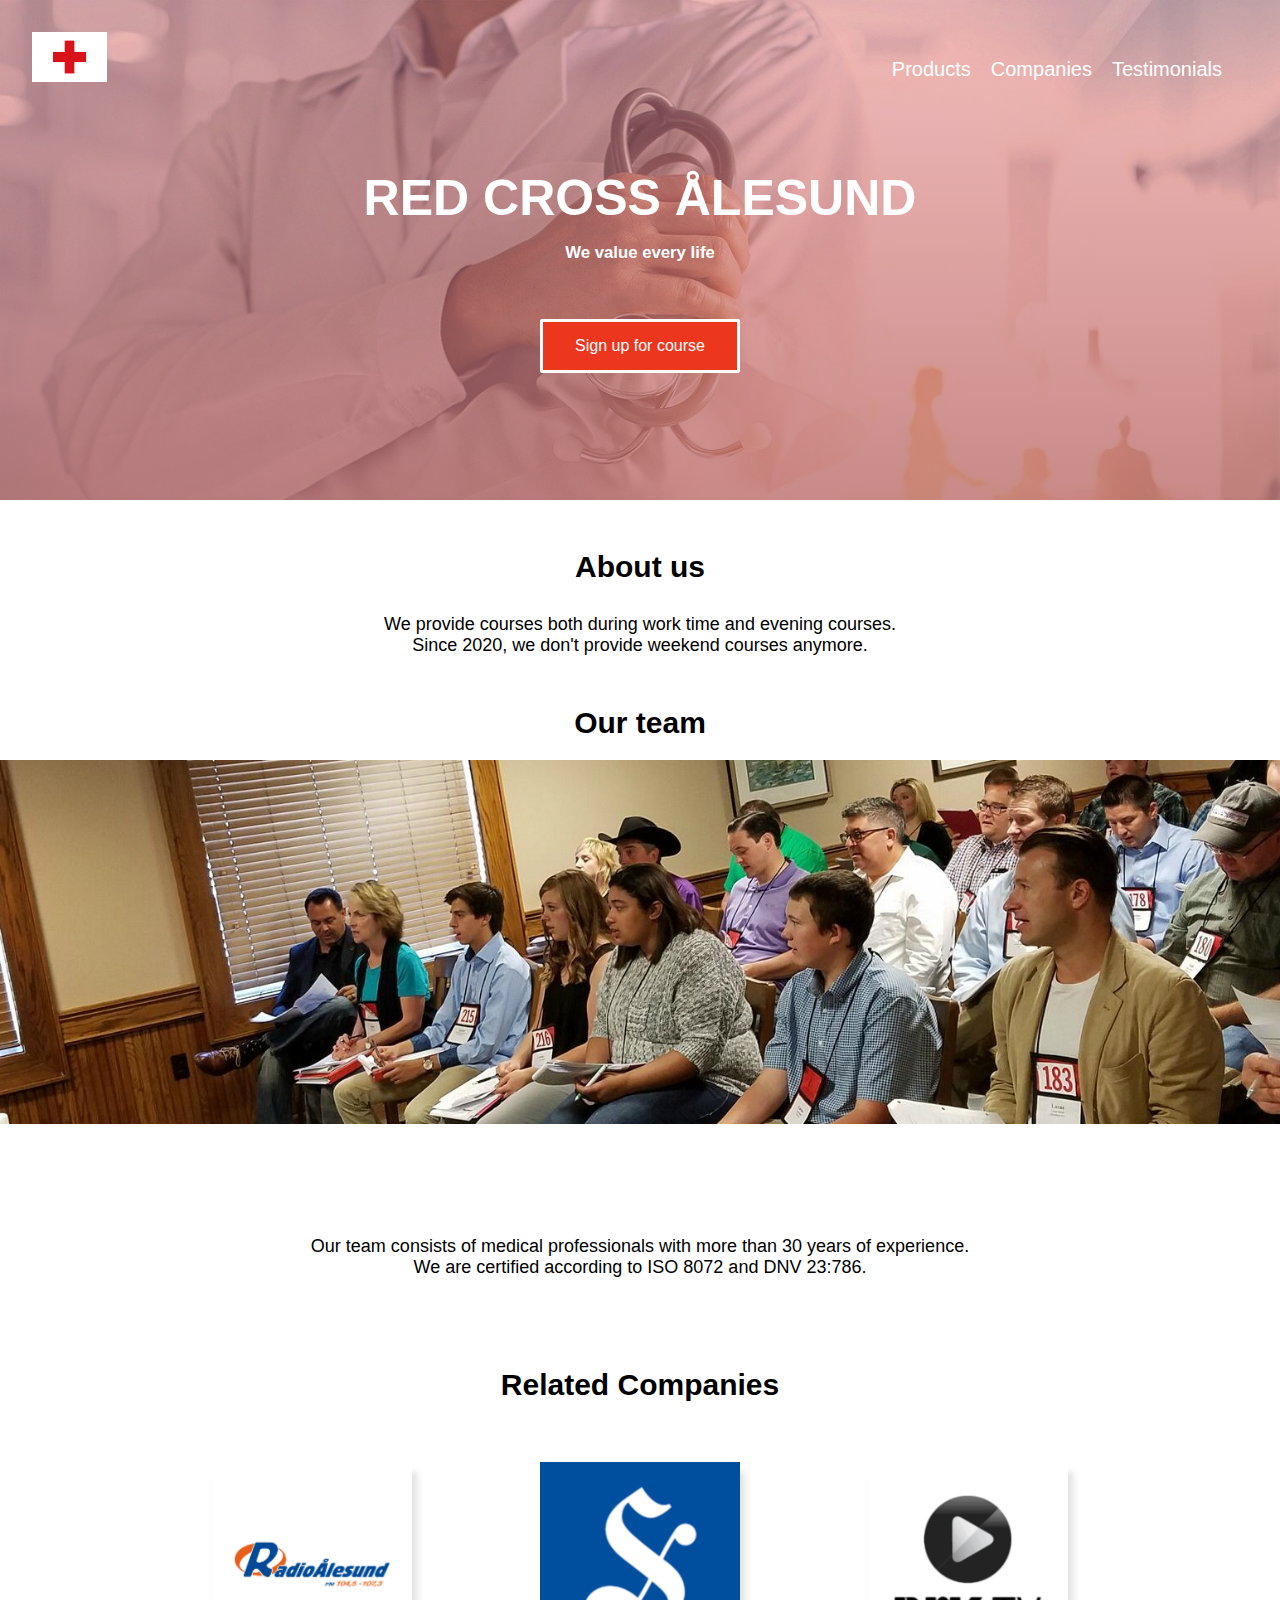
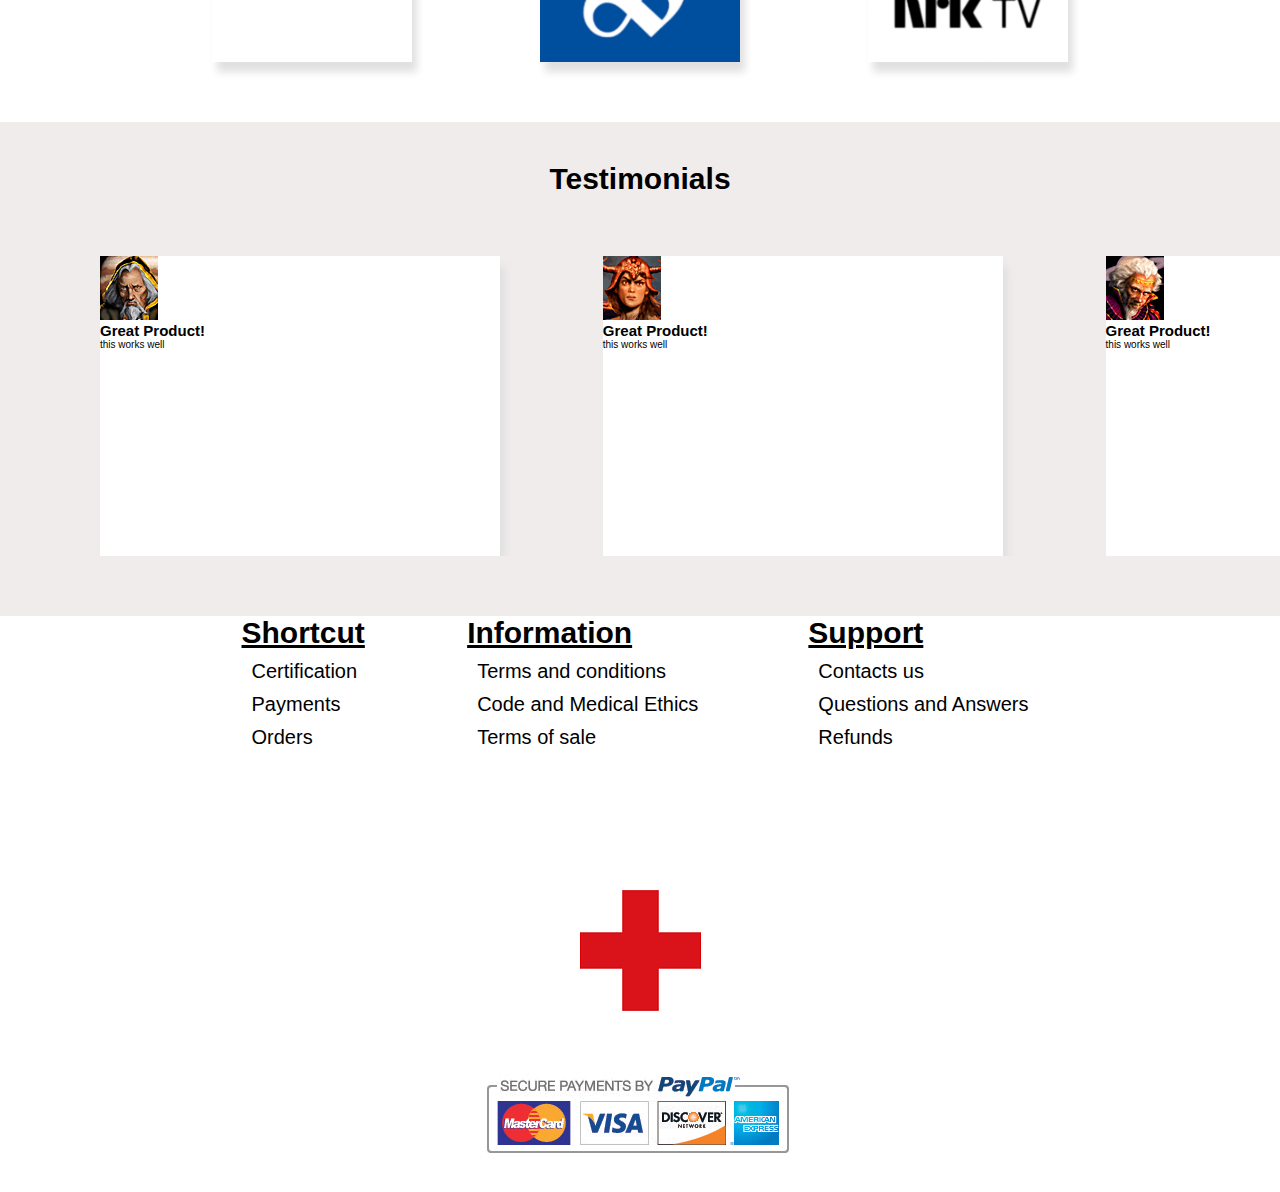
==== src/main/resources/templates/index.html @ 78cc1c4e "refactored packages and added simple login functionality" ====
<!DOCTYPE html>
<html xmlns:sec="http://www.thymeleaf.org/thymeleaf-extras-springsecurity5">


<head>
    <meta charset="utf-8" />
    <title>G9RedX</title>
    <link rel="icon" href="images/aids.png" type="image/gif">
    <link rel="stylesheet" href="style.css">
    <script src="script.js" defer></script>
</head>

<body>
    <section id="header">

        <div class="header-container">

            <div class="brand-image">
                <img src="images/aids.png" alt="">
            </div>

            <a href="#" class="toggle-button">
                <span class="bar"></span>
                <span class="bar"></span>
                <span class="bar"></span>
            </a>

            <div class="menubar-links">
                <ul>
                    <li><a href="#">Products</a></li>
                    <li><a href="#related-companies">Companies</a></li>
                    <li><a href="#reviews">Testimonials</a></li>
                </ul>
            </div>
        </div>

        <div class="container-text">
            <h1>RED CROSS ÅLESUND</h1>
            <H6>We value every life</H6>
            <div class="signup-btn">
                <button type="button">Sign up for course</button>
            </div>
        </div>

    </section>

    <section id="product">


    </section>

    <section id="about-us">
        <div class="about-text">
            <h1>About us</h1>
            <p>We provide courses both during work time and evening courses. <br> Since 2020, we don't provide weekend
                courses anymore.</p>
        </div>

        <div class="image-slider">
            <h1>Our team</h1>
            <figure>
                <img src="images/wide1.png">
                <img src="images/wide2.png">
                <img src="images/wide3.jpg">
            </figure>

        </div>

        <div class="image-dot">
            <span class="dot" onclick="currentSlide(1)"></span>
            <span class="dot" onclick="currentSlide(2)"></span>
            <span class="dot" onclick="currentSlide(3)"></span>
        </div>

        <div class="text-under">
            <p>Our team consists of medical professionals with more than 30 years of experience. <br>We are certified
                according to ISO 8072 and DNV 23:786.</p>
        </div>
    </section>

    <section id="related-companies">
        <h1>Related Companies</h1>
        
        <div id="company-cards">
            <div class="company-card-item">
                <a href="https://radioaalesund.no/" target="_blank"><img src="images/radio.png" alt="radio Alesund" class="company-image"></a>
            </div>


            <div class="company-card-item">
                <a href="https://smp.no/" target="_blank"><img src="images/smp.png" alt="smp" class="company-image"></a>
            </div>

            <div class="company-card-item">
                <a href="https://tv.nrk.no/" target="_blank"><img src="images/nrktv.png" alt="nrk tv" class="company-image"></a>
            </div>
        </div>
    </section>
    
    <section id="reviews">
        <h1>Testimonials</h1>
        <div id="review-cards" onscroll='checkEdge()'>
            <div class="review-card-item" id="review-card-item1">
                <img src="images/user1.png" alt="user image">
                <h2>Great Product!</h2>
                <p>this works well</p>
            </div>

            <div class="review-card-item" id="review-card-item2">
                <img src="images/user2.png" alt="user image">
                <h2>Great Product!</h2>
                <p>this works well</p>
            </div>

            <div class="review-card-item" id="review-card-item3"> 
                <img src="images/user3.png" alt="user image">
                <h2>Great Product!</h2>
                <p>this works well</p>
            </div>

            <div class="review-card-item" id="review-card-item4">
                <img src="images/user3.png" alt="user image">
                <h2>Great Product!</h2>
                <p>this works well</p>
            </div>

            <div class="review-card-item" id="review-card-item5">
                <img src="images/user3.png" alt="user image">
                <h2>Great Product!</h2>
                <p>this works well</p>
            </div>

            <div class="review-card-item" id="review-card-item6">
                <img src="images/user3.png" alt="user image">
                <h2>Great Product!</h2>
                <p>this works well</p>
            </div>
        </div>
    </section>


    <section id="footer">
        <div class="footer-container">
            <div class="shortcut">
                <H1>Shortcut</H1>
                <ul>
                    <li><a href="#">Certification</a></li>
                    <li><a href="#">Payments</a></li>
                    <li><a href="#">Orders</a></li>
                </ul>
            </div>
            <div class="information">
                <h1>Information</h1>
                <ul>
                    <li><a href="#">Terms and conditions</a></li>
                    <li><a href="#">Code and Medical Ethics</a></li>
                    <li><a href="#">Terms of sale</a></li>
                </ul>
            </div>
            <div class="support">
                <h1>Support</h1>
                <ul>
                <li><a href="#">Contacts us</a></li>
                <li><a href="#">Questions and Answers</a></li>
                <li><a href="#">Refunds</a></li>
                </ul>
            </div>
            <div class="footer-images">
                <img src="images/aids.png" alt="">
                <img src="images/SecurePayments.png" alt="">
            </div>
        </div>
    </section>

</body>

</html>
---- src/main/resources/templates/style.css ----
* {
    margin: 0;
    padding: 0;
    box-sizing: border-box;
}

html {
    font-size: 10px;
    font-family: Verdana, Geneva, Tahoma, sans-serif;
}

body {
    display: flex;
    flex-direction: column;
}


/* Header section */

#header {
    display: flex;
    flex-direction: column;
    background-image: linear-gradient( rgba(226, 107, 107, 0.45), rgb(168, 98, 96)), url(images/longdoctor.jpeg);
    background-repeat: no-repeat;
    background-attachment: fixed;
    background-size: cover;
    height: 50rem;
}

.header-container {
    display: flex;
    padding: 3.2rem 3.2rem;
    justify-content: space-between;
    font-size: 2rem;
}

.menubar-links ul {
    margin: 0;
    padding: 1.6rem 1.6rem;
    display: flex;
}

.menubar-links li {
    list-style-type: none;
}

.menubar-links li a {
    text-decoration: none;
    color: white;
    padding: 1rem;
    display: block;
}

.menubar-links li a:hover {
    text-decoration: underline;
}

.brand-image img {
    height: 50px;
    width: auto;
}

.container-text {
    display: flex;
    flex-direction: column;
    justify-content: center;
    align-items: center;
    flex-wrap: wrap;
    margin-top: 3rem;
    gap: 1.6rem;
    font-size: 2.5rem;
    color: white;
}

.signup-btn button {
    background-color: #ec361e;
    border: none;
    border-color: #ffffff;
    border-style: solid;
    border-radius: 2px;
    color: white;
    padding: 1.5rem 3.2rem;
    text-align: center;
    text-decoration: none;
    display: inline-block;
    font-size: 1.6rem;
    margin-top: 4rem;
}

.signup-btn button:hover {
    background-color: #8a2315;
}

.toggle-button {
    position: absolute;
    top: 0.75rem;
    right: 1.5rem;
    display: none;
    flex-direction: column;
    justify-content: space-between;
    align-items: center;
    gap: 3px;
    width: 3rem;
    height: 3rem;
}

.toggle-button .bar {
    height: 1rem;
    width: 100%;
    background-color: white;
    border-radius: 1rem;
}

/* -------------------------------------------------------- */

/* Company and Reviews Section */



/* 
 * Image Fade effect 
*/

.company-image {
    width: 100%;
    opacity: 1;
    transition: .5s ease;
    backface-visibility: hidden;
}

.company-card-item:hover .company-image {
    opacity: 0.7;
}

/* 
 * Title above the flex managed boxes 
*/
#reviews > h1, #related-companies > h1 {
    font-size: 3rem;
    padding-bottom: 6rem;
    text-align: center;
}

/* 
 * Positioning and styling of the Boxes
*/
#reviews, #related-companies {
    padding-top: 4rem;
    padding-bottom: 6rem;
}


#reviews {
    width: 100%;
    background-color: rgb(240, 236, 236);
}

#company-cards {
    display: flex;
    flex-wrap: wrap;
}

#review-cards {
    position: relative;
    width: 100%;
    height: 300px;
    overflow-y: hidden;
    overflow-x: scroll;
    white-space: nowrap;

}

#company-cards {
    justify-content: center;
    gap: 128px;
}

/* 
 * The content inside of the cards  
*/
.company-card-item, .review-card-item {
    background-color: white;
    box-shadow: 5px 10px 8px #e0e0e0;
}  

.review-card-item {    
    width: 40em;
    height: 30em;
      display: inline-block;
    margin-left: 100px;
} 

.company-card-item {    
    width: 20em;
    height: 20em;
} 

/* -------------------------------------------------------- */

/* 
 * Mobile Support  
*/
@media (max-width: 500px) {
    .container-text {
        font-size: 2rem;
    }
}

@media (max-width: 600px) {
    
    .toggle-button {
        display: flex;
        margin: 4rem 2.5rem;
    }

    .menubar-links {
        display: none;
        width: 100%;
    }

    .menubar {
        flex-direction: column;
    }   

    .menubar-links ul {
        width: 100%;
        flex-direction: column;
    }   

    .menubar-links li {
        text-align: center;
    }   

    .menubar-links li a {
        padding: 1rem;
    }   

    .menubar-links.active {
         display: flex;
    }   

    .menubar-links.close {
        display: none;
    }

    #review-cards {
        flex-direction: column;
        justify-content: space-between;
    }   


    .review-card-item {     
        margin-left: auto;
        margin-right: auto;
        margin-top: 5%;
    } 
}
/* -------------------------------------------------------- */


/* About us Section */

#about-us{
    display: flex;
    flex-direction: column;
    justify-content: center;
}

.about-text{
    text-align: center;
    justify-content: center;
    margin-top: 5rem;
    font-size: large;
}

.about-text > h1 {
    font-size: 3rem;
}

.image-slider{
    text-align: center;
    position: relative;
}

.slider{
    display: none;
}

.text {
    color: #000000;
    font-size: 15px;
    padding: 8px 12px;
    position: absolute;
    bottom: 8px;
    width: 100%;
    text-align: center;
  }

.image-slider h1{
    margin: 2rem;
    font-size: 3rem;
}

.image-slider img{
    width: 100%;
}

.about-text p {
    margin: 3rem;
}

.text-under{
    text-align: center;
    justify-content: center;
    margin: 5rem;
    font-size: large;
    width: 100;
    height: auto;
    
}

.image-slider{
    overflow: hidden;
    height: 50rem;
}

.image-slider figure{
    position: relative;
    width: 500%;
    margin: 0;
    left: 0;
    animation: 20s image-slider infinite;
}

.image-slider figure img{
    float: left;
    width: 20%;
}

@keyframes image-slider{
    0%{
        left: 0;
    }
    20%{
        left: 0;
    }
    25%{
        left: -100%;
    }
    45%{
        left: -100%;
    }
    50%{
        left: -200%;
    }
    70%{
        left: -200%;
    }
}
/* -------------------------------------------------------- */


/* Foooter section */


.footer-container{
    display: flex;
    flex-wrap: wrap;
    justify-content: center;
    align-items: center;
    gap: 100px;
    height: 40rem;
    width: auto;
}

.footer-container h1{
    font-size: 3rem;
    text-decoration: underline;
}

.footer-container ul{
    font-size: 2rem;
}

.footer-container li{
    list-style-type: none;
    margin: 1rem;
}

.footer-container li a {
    text-decoration: none;
    color: black;
}

.footer-images{
    display: flex;
    justify-content: center;
    flex-direction: column;
    align-items: center;
}
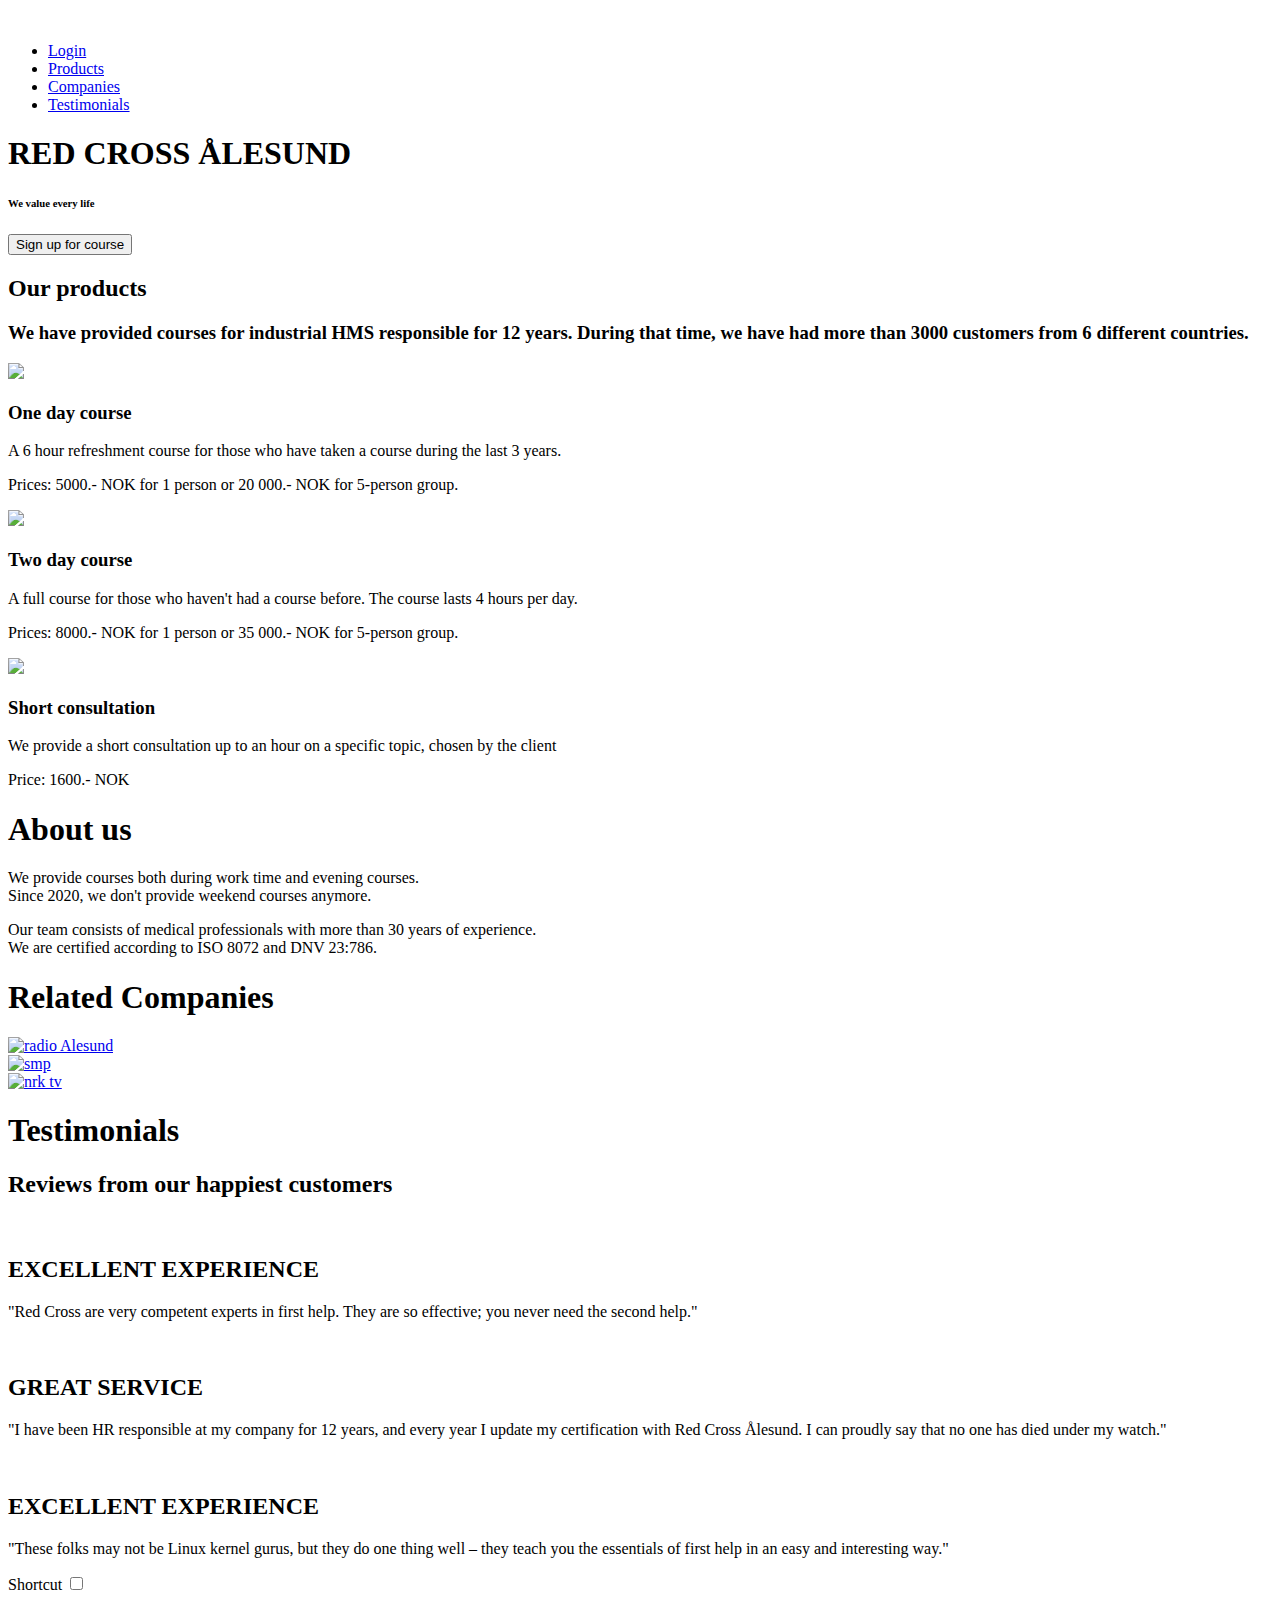
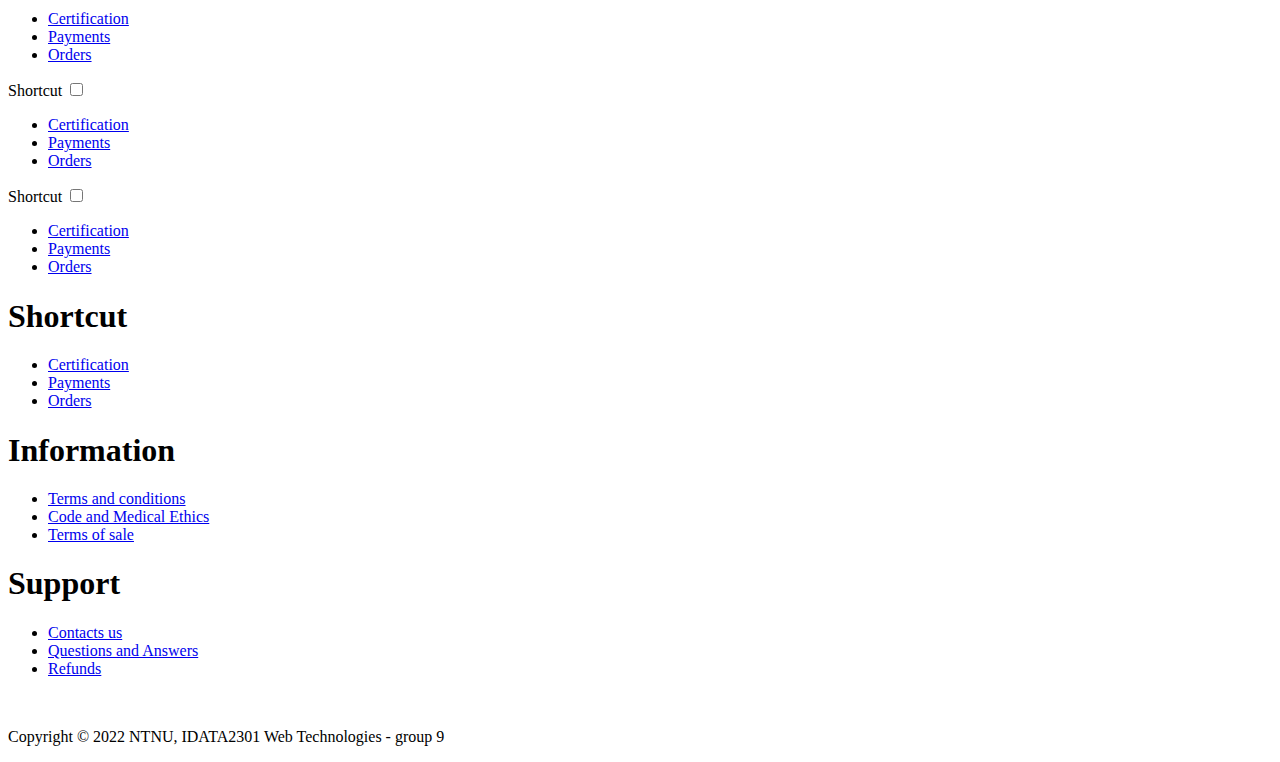
==== commit eba27d96: "added current front end to thymeleaf" ====
--- a/src/main/resources/templates/index.html
+++ b/src/main/resources/templates/index.html
@@ -1,176 +1,225 @@
 <!DOCTYPE html>
-<html xmlns:sec="http://www.thymeleaf.org/thymeleaf-extras-springsecurity5">
-
+<html lang="en">
 
 <head>
-    <meta charset="utf-8" />
-    <title>G9RedX</title>
-    <link rel="icon" href="images/aids.png" type="image/gif">
-    <link rel="stylesheet" href="style.css">
-    <script src="script.js" defer></script>
+  <meta charset="utf-8" />
+  <meta http-equiv="X-UA-Compatible" content="IE=edge">
+  <meta name="viewport" content="width=device-width, initial-scale=1.0">
+  <title>Red Cross</title>
+  <link rel="icon" href="../images/favicon.png" type="image/gif">
+  <link rel="stylesheet" href="style.css">
+  <script src=".script.js" defer></script>
 </head>
 
 <body>
-    <section id="header">
-
-        <div class="header-container">
-
-            <div class="brand-image">
-                <img src="images/aids.png" alt="">
-            </div>
-
-            <a href="#" class="toggle-button">
-                <span class="bar"></span>
-                <span class="bar"></span>
-                <span class="bar"></span>
-            </a>
-
-            <div class="menubar-links">
-                <ul>
-                    <li><a href="#">Products</a></li>
-                    <li><a href="#related-companies">Companies</a></li>
-                    <li><a href="#reviews">Testimonials</a></li>
-                </ul>
-            </div>
-        </div>
-
-        <div class="container-text">
-            <h1>RED CROSS ÅLESUND</h1>
-            <H6>We value every life</H6>
-            <div class="signup-btn">
-                <button type="button">Sign up for course</button>
-            </div>
-        </div>
-
-    </section>
-
-    <section id="product">
-
-
-    </section>
-
-    <section id="about-us">
-        <div class="about-text">
-            <h1>About us</h1>
-            <p>We provide courses both during work time and evening courses. <br> Since 2020, we don't provide weekend
-                courses anymore.</p>
-        </div>
-
-        <div class="image-slider">
-            <h1>Our team</h1>
-            <figure>
-                <img src="images/wide1.png">
-                <img src="images/wide2.png">
-                <img src="images/wide3.jpg">
-            </figure>
-
-        </div>
-
-        <div class="image-dot">
-            <span class="dot" onclick="currentSlide(1)"></span>
-            <span class="dot" onclick="currentSlide(2)"></span>
-            <span class="dot" onclick="currentSlide(3)"></span>
-        </div>
-
-        <div class="text-under">
-            <p>Our team consists of medical professionals with more than 30 years of experience. <br>We are certified
-                according to ISO 8072 and DNV 23:786.</p>
-        </div>
-    </section>
-
-    <section id="related-companies">
-        <h1>Related Companies</h1>
-        
-        <div id="company-cards">
-            <div class="company-card-item">
-                <a href="https://radioaalesund.no/" target="_blank"><img src="images/radio.png" alt="radio Alesund" class="company-image"></a>
-            </div>
-
-
-            <div class="company-card-item">
-                <a href="https://smp.no/" target="_blank"><img src="images/smp.png" alt="smp" class="company-image"></a>
-            </div>
-
-            <div class="company-card-item">
-                <a href="https://tv.nrk.no/" target="_blank"><img src="images/nrktv.png" alt="nrk tv" class="company-image"></a>
-            </div>
-        </div>
-    </section>
-    
-    <section id="reviews">
-        <h1>Testimonials</h1>
-        <div id="review-cards" onscroll='checkEdge()'>
-            <div class="review-card-item" id="review-card-item1">
-                <img src="images/user1.png" alt="user image">
-                <h2>Great Product!</h2>
-                <p>this works well</p>
-            </div>
-
-            <div class="review-card-item" id="review-card-item2">
-                <img src="images/user2.png" alt="user image">
-                <h2>Great Product!</h2>
-                <p>this works well</p>
-            </div>
-
-            <div class="review-card-item" id="review-card-item3"> 
-                <img src="images/user3.png" alt="user image">
-                <h2>Great Product!</h2>
-                <p>this works well</p>
-            </div>
-
-            <div class="review-card-item" id="review-card-item4">
-                <img src="images/user3.png" alt="user image">
-                <h2>Great Product!</h2>
-                <p>this works well</p>
-            </div>
-
-            <div class="review-card-item" id="review-card-item5">
-                <img src="images/user3.png" alt="user image">
-                <h2>Great Product!</h2>
-                <p>this works well</p>
-            </div>
-
-            <div class="review-card-item" id="review-card-item6">
-                <img src="images/user3.png" alt="user image">
-                <h2>Great Product!</h2>
-                <p>this works well</p>
-            </div>
-        </div>
-    </section>
-
-
-    <section id="footer">
-        <div class="footer-container">
-            <div class="shortcut">
-                <H1>Shortcut</H1>
-                <ul>
-                    <li><a href="#">Certification</a></li>
-                    <li><a href="#">Payments</a></li>
-                    <li><a href="#">Orders</a></li>
-                </ul>
-            </div>
-            <div class="information">
-                <h1>Information</h1>
-                <ul>
-                    <li><a href="#">Terms and conditions</a></li>
-                    <li><a href="#">Code and Medical Ethics</a></li>
-                    <li><a href="#">Terms of sale</a></li>
-                </ul>
-            </div>
-            <div class="support">
-                <h1>Support</h1>
-                <ul>
-                <li><a href="#">Contacts us</a></li>
-                <li><a href="#">Questions and Answers</a></li>
-                <li><a href="#">Refunds</a></li>
-                </ul>
-            </div>
-            <div class="footer-images">
-                <img src="images/aids.png" alt="">
-                <img src="images/SecurePayments.png" alt="">
-            </div>
-        </div>
-    </section>
+<section id="header">
+  <div class="menubar">
+    <nav class="header-container">
+
+      <div class="brand-image">
+        <img src="../images/cross.png" alt="">
+      </div>
+
+      <a href="#" class="toggle-button">
+        <span class="bar"></span>
+        <span class="bar"></span>
+        <span class="bar"></span>
+        <span class="bar"></span>
+      </a>
+
+      <div class="menubar-links">
+        <ul>
+          <li><a href="login">Login</a></li>
+          <li><a href="#">Products</a></li>
+          <li><a href="#related-companies">Companies</a></li>
+          <li><a href="#reviews">Testimonials</a></li>
+        </ul>
+      </div>
+    </nav>
+
+    <div class="container-text">
+      <h1>RED CROSS ÅLESUND</h1>
+      <H6>We value every life</H6>
+      <div class="signup-btn">
+        <button type="button">Sign up for course</button>
+      </div>
+    </div>
+  </div>
+</section>
+
+
+
+<section id="product-content">
+  <div class="title">
+    <h2>Our products</h2>
+    <h3>We have provided courses for industrial HMS responsible for 12 years. During that time, we have had more than 3000 customers from 6 different countries.</h3>
+  </div>
+  <div class="product-cards">
+    <div class="product-card-item">
+      <img src="../images/first-aid.jpg">
+      <div class="card-item-description">
+        <h3>One day course</h3>
+        <p>A 6 hour refreshment course for those who have taken a course during the last 3 years.</p>
+        <p>Prices: 5000.- NOK for 1 person or 20 000.- NOK for 5-person group.</p>
+      </div>
+    </div>
+    <div class="product-card-item">
+      <img src="../images/first-aid.jpg">
+      <div class="card-item-description">
+        <h3>Two day course</h3>
+        <p>A full course for those who haven't had a course before. The course lasts 4 hours per day.</p>
+        <p>Prices: 8000.- NOK for 1 person or 35 000.- NOK for 5-person group.</p>
+      </div>
+    </div>
+    <div class="product-card-item">
+      <img src="../images/first-aid.jpg">
+      <div class="card-item-description">
+        <h3>Short consultation</h3>
+        <p>We provide a short consultation up to an hour on a specific topic, chosen by the client</p>
+        <p>Price: 1600.- NOK</p>
+      </div>
+    </div>
+  </div>
+</section>
+
+
+<section id="about-us">
+  <div class="about-text">
+    <h1>About us</h1>
+    <p>We provide courses both during work time and evening courses. <br> Since 2020, we don't provide weekend
+      courses anymore.</p>
+  </div>
+
+
+
+  <div class="text-under">
+    <p>Our team consists of medical professionals with more than 30 years of experience. <br>We are certified
+      according to ISO 8072 and DNV 23:786.</p>
+  </div>
+</section>
+
+
+<section id="related-companies">
+
+  <h1>Related Companies</h1>
+
+  <div id="company-cards">
+
+    <div class="company-card-item">
+      <a href="https://radioaalesund.no/" target="_blank"><img src="../images/radio.png" alt="radio Alesund" class="company-image"></a>
+    </div>
+
+
+    <div class="company-card-item">
+      <a href="https://smp.no/" target="_blank"><img src="../images/smp.png" alt="smp" class="company-image"></a>
+    </div>
+
+    <div class="company-card-item">
+      <a href="https://tv.nrk.no/" target="_blank"><img src="../images/nrktv.png" alt="nrk tv" class="company-image"></a>
+    </div>
+
+  </div>
+</section>
+
+<section id="testimonial-section">
+  <div class="testimonial-header">
+    <h1>Testimonials</h1>
+    <h2>Reviews from our happiest customers </h2>
+  </div>
+
+  <div class="testimonial-wrapper">
+    <div class="testimonial">
+      <img src="../images/user1.png" alt="">
+      <h2>EXCELLENT EXPERIENCE</h2>
+      <p>"Red Cross are very competent experts in first help.
+        They are so effective; you never need the second help."</p>
+    </div>
+    <div class="testimonial">
+      <img src="../images/user2.png" alt="">
+      <h2>GREAT SERVICE</h2>
+      <p>"I have been HR responsible at my company for 12 years, and every year I update my certification with Red Cross Ålesund.
+        I can proudly say that no one has died under my watch."</p>
+    </div>
+    <div class="testimonial">
+      <img src="../images/user3.png" alt="">
+      <h2>EXCELLENT EXPERIENCE</h2>
+      <p>"These folks may not be Linux kernel gurus, but they do one thing well –
+        they teach you the essentials of first help in an easy and interesting way."</p>
+    </div>
+  </div>
+
+  <div class="line"></div>
+</section>
+
+
+<section id="footer">
+  <div class="footer-container">
+    <div class="dropbar-container">
+      <nav>
+        <label for="touch"><span>Shortcut</span></label>
+        <input type="checkbox" id="touch">
+
+        <ul class="slide">
+          <li><a href="#">Certification</a></li>
+          <li><a href="#">Payments</a></li>
+          <li><a href="#">Orders</a></li>
+        </ul>
+
+      </nav>
+      <nav>
+        <label for="touch1"><span>Shortcut</span></label>
+        <input type="checkbox" id="touch1">
+
+        <ul class="slide">
+          <li><a href="#">Certification</a></li>
+          <li><a href="#">Payments</a></li>
+          <li><a href="#">Orders</a></li>
+        </ul>
+
+      </nav>
+      <nav>
+        <label for="touch2"><span>Shortcut</span></label>
+        <input type="checkbox" id="touch2">
+
+        <ul class="slide">
+          <li><a href="#">Certification</a></li>
+          <li><a href="#">Payments</a></li>
+          <li><a href="#">Orders</a></li>
+        </ul>
+
+      </nav>
+    </div>
+
+    <div class="shortcut">
+      <H1>Shortcut</H1>
+      <ul>
+        <li><a href="#">Certification</a></li>
+        <li><a href="#">Payments</a></li>
+        <li><a href="#">Orders</a></li>
+      </ul>
+    </div>
+    <div class="information">
+      <h1>Information</h1>
+      <ul>
+        <li><a href="#">Terms and conditions</a></li>
+        <li><a href="#">Code and Medical Ethics</a></li>
+        <li><a href="#">Terms of sale</a></li>
+      </ul>
+    </div>
+    <div class="support">
+      <h1>Support</h1>
+      <ul>
+        <li><a href="#">Contacts us</a></li>
+        <li><a href="#">Questions and Answers</a></li>
+        <li><a href="#">Refunds</a></li>
+      </ul>
+    </div>
+    <div class="footer-images">
+      <img src="../images/cross.png" alt="">
+      <p>Copyright © 2022 NTNU, IDATA2301 Web Technologies - group 9</p>
+    </div>
+  </div>
+</section>
 
 </body>
 
